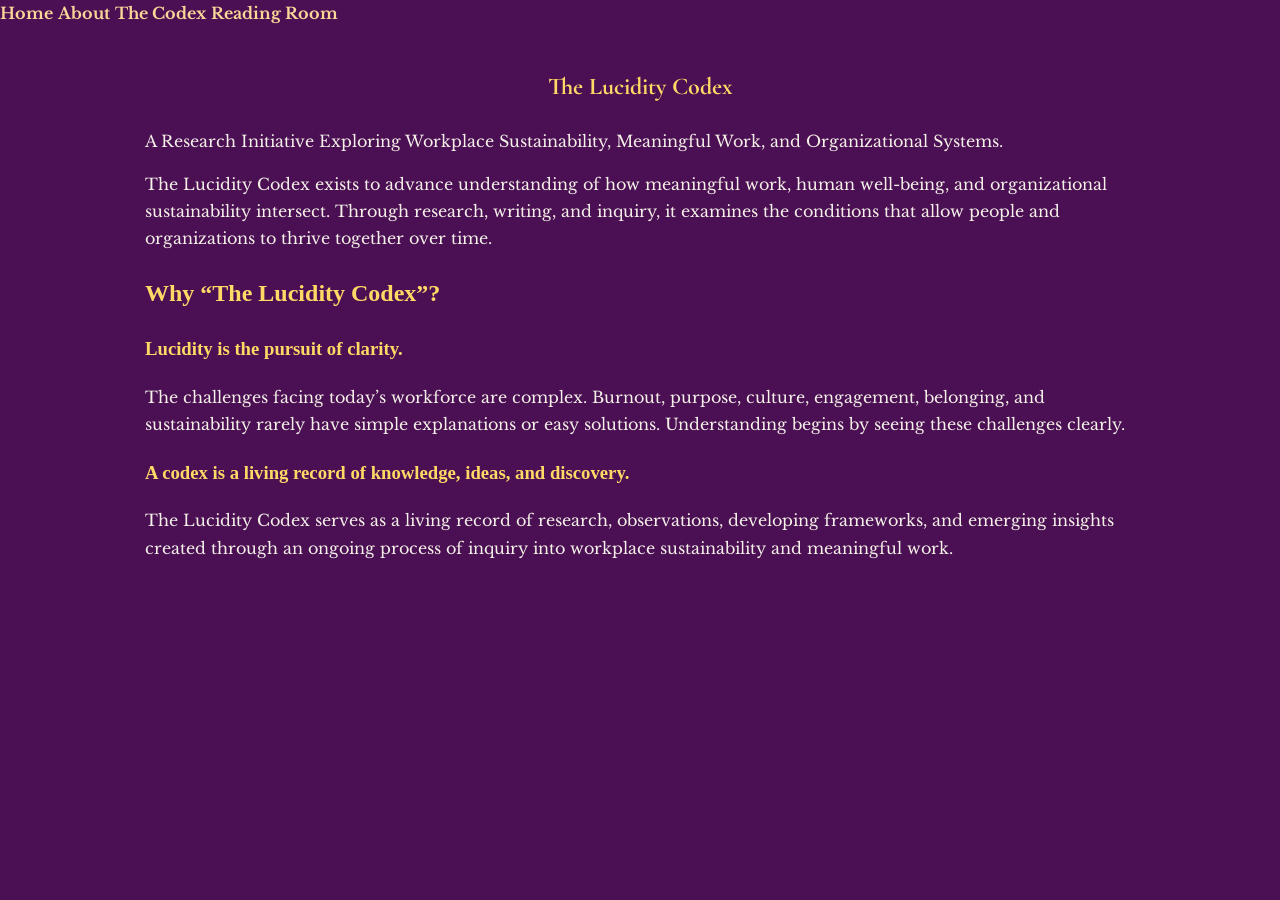
==== index.html @ 0b25c7f1 "Update index.html" ====
<!DOCTYPE html>
<html lang="en">
	
	<head> <!--adjusted spacing; use TAB to intent element-->
		<meta http-equiv="content-type" content="text/html; charset=UTF-8">
		<meta charset="”UTF-8”">
		<meta name="”viewport”" content="”width+device-width," initial-scale+1.0”=""> <!--added-->

			<!--<link rel=”stylesheet” href=”style.css”>fixed path to css stylesheet-->
			<link href="./style.css" type="text/css" rel="stylesheet"> <!--added ./ to .css path-->
		

			<link rel="preconnect" href="https://fonts.googleapis.com">
			<link rel="preconnect" href="https://fonts.gstatic.com" crossorigin>
			<link href="https://fonts.googleapis.com/css2?family=Caveat:wght@400..700&family=Cormorant+Garamond:ital,wght@0,300..700;1,300..700&family=Libre+Baskerville:ital,wght@0,400..700;1,400..700&display=swap" rel="stylesheet">
			<!--adding link back, seems to affect nav element-->
			

		<title>The Lucidity Codex</title> <!--Moved title down-->
	</head>
	
	<body> <!--fixed TAB spacking in body-->
		<nav>
			<a href="https://jadeavleneck.github.io/index.html">Home</a>
			
			<a href="./about.html">About</a>
			
			<a href="https://jadeavleneck.github.io/codex.html">The Codex</a>
			
			<a href="https://jadeavleneck.github.io/reading-room.html">Reading Room</a>
		</nav>
			<main>
				<section>
					<!--images/lightbulb.png; this needs an IMAGES folder locaiton added on github filesystem and an image uploaded-->
					<h1> The Lucidity Codex</h1>
						<p class=”section-subtitle”>A Research Initiative Exploring Workplace Sustainability, Meaningful Work, and Organizational Systems.</p>
						<p>The Lucidity Codex exists to advance understanding of how meaningful work, human well-being, and organizational sustainability intersect. Through research, writing, and inquiry, it examines the conditions that allow people and organizations to thrive together over time.</p>
				</section>
				
				<section>
					<h2>Why “The Lucidity Codex”?</h2>
						<h3>Lucidity is the pursuit of clarity.</h3>
					<p>The challenges facing today’s workforce are complex. Burnout, purpose, culture, engagement, belonging, and sustainability rarely have simple explanations or easy solutions. Understanding begins by seeing these challenges clearly.</p>
						<h3>A codex is a living record of knowledge, ideas, and discovery.</h3>
					<p>The Lucidity Codex serves as a living record of research, observations, developing frameworks, and emerging insights created through an ongoing process of inquiry into workplace sustainability and meaningful work.</p>
				</section>
			</main>
	</body>

</html>
---- style.css ----
CSS:
nav {
display: flex;
justify-content: center;
gap: 70px;
padding: 20px;
}

nav a {
	color: #f8d798;
	text-decoration: none; 
	font-weight: bold;
}

nav a:hover {
	color: #e3a736;
}

/* The Codex
	Lucidity Originals
	Current Works
	Frameworks
		Models
		Papers
		Threads
*/

.question-card {
	background: #f5eedd;
	color: #4b0f53;
	border:1px solid #fabb46;
	padding: 20px;
	margin: 20px auto;
	max-width: 700px;
border-radius: 10px;
}

body{
	background: #4b0f53;
	color: #f4f0e8;
	font-family: 'Libre Baskerville', serif;
	margin: 0;
	padding: 0;
	line-height: 1.7;
}

h1{
	font-family:'Cormorant Garamond', serif;
	color: #ffd966;
	text-align: center;
	margin-top: 40px;
	font-weight: 700;
}

h2, h3{
	font-family:’Cormorant Garamond’, serif;
	color: #ffd966;
}

.card{
	background:rgba(255,255,255,.05);
	border:1px solid #fabb46;
	border-radius: 10px;
	padding: 2rem;
	max-width: 900px;
	margin: 30px auto;
	backdrop-filter: blur(2px);
}

.margin-note{
	font-family: 'Caveat', cursive;
	color: #b5d47b;
	font-size: 1.3rem;
	margin-top: 20px;
}

.section-subtitle{
	text-align: center;
	font-style: italic;
	font-size: 1.2rem;
	max-width: 800px;
	margin: 0 auto 30px;
}

.subtitle{
	font-style: italic;
	font-size: 1.2rem;
	max-width: 800px;
	margin: 0 auto 30px;
}

ul{
	max-width: 900px;
	margin: 0 auto;
}

section,
main{
	width: 90%;
	max-width: 1100px;
	margin: auto;
}

.home-image {
	display: block;
	margin: 30px auto;
	max-width: 250px;
	width: 100%;
}

.reading-room section {
	margin-bottom: 4rem;
}

.reading-room .card {
	background: rgba(245, 238, 221, 0.08);
	border-left: 4px solid #ffd996;
	box-shadow: 0 4px 14px rgba (0,0,0,0.2);
}

.reading-room .margin-note {
	max-width: 700px;
	margin: 1rem auto;
	padding: 1rem 1.5 rem;
	border-left: 3px solid #b5d47b;
	background: rgba(181, 212, 123, 0.08);
}
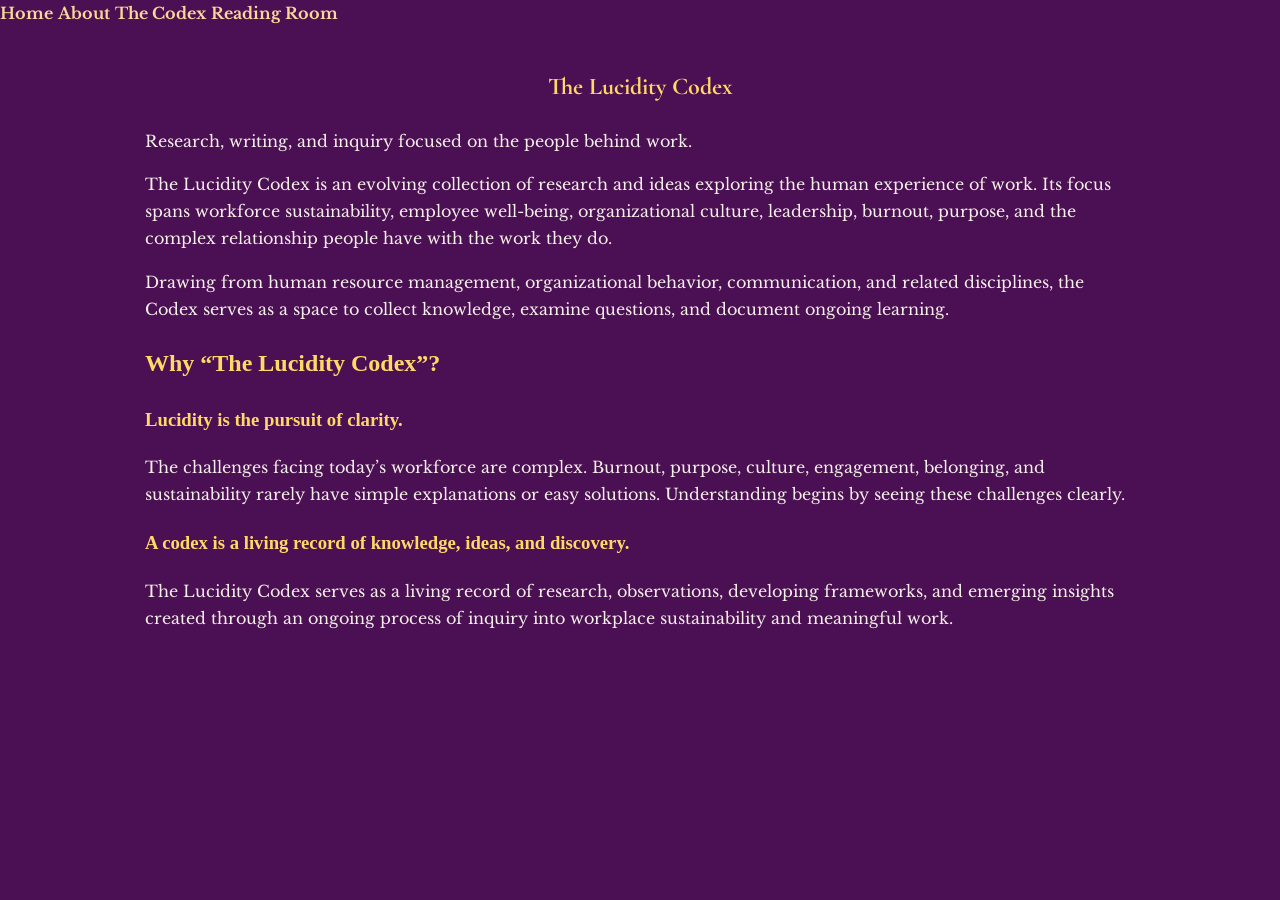
==== commit 3ef28ac3: "updating context" ====
--- a/index.html
+++ b/index.html
@@ -33,8 +33,9 @@
 				<section>
 					<!--images/lightbulb.png; this needs an IMAGES folder locaiton added on github filesystem and an image uploaded-->
 					<h1> The Lucidity Codex</h1>
-						<p class=”section-subtitle”>A Research Initiative Exploring Workplace Sustainability, Meaningful Work, and Organizational Systems.</p>
-						<p>The Lucidity Codex exists to advance understanding of how meaningful work, human well-being, and organizational sustainability intersect. Through research, writing, and inquiry, it examines the conditions that allow people and organizations to thrive together over time.</p>
+						<p class=”section-subtitle”>Research, writing, and inquiry focused on the people behind work.</p>
+						<p>The Lucidity Codex is an evolving collection of research and ideas exploring the human experience of work. Its focus spans workforce sustainability, employee well-being, organizational culture, leadership, burnout, purpose, and the complex relationship people have with the work they do.</p>
+						<p>Drawing from human resource management, organizational behavior, communication, and related disciplines, the Codex serves as a space to collect knowledge, examine questions, and document ongoing learning.</p>
 				</section>
 				
 				<section>
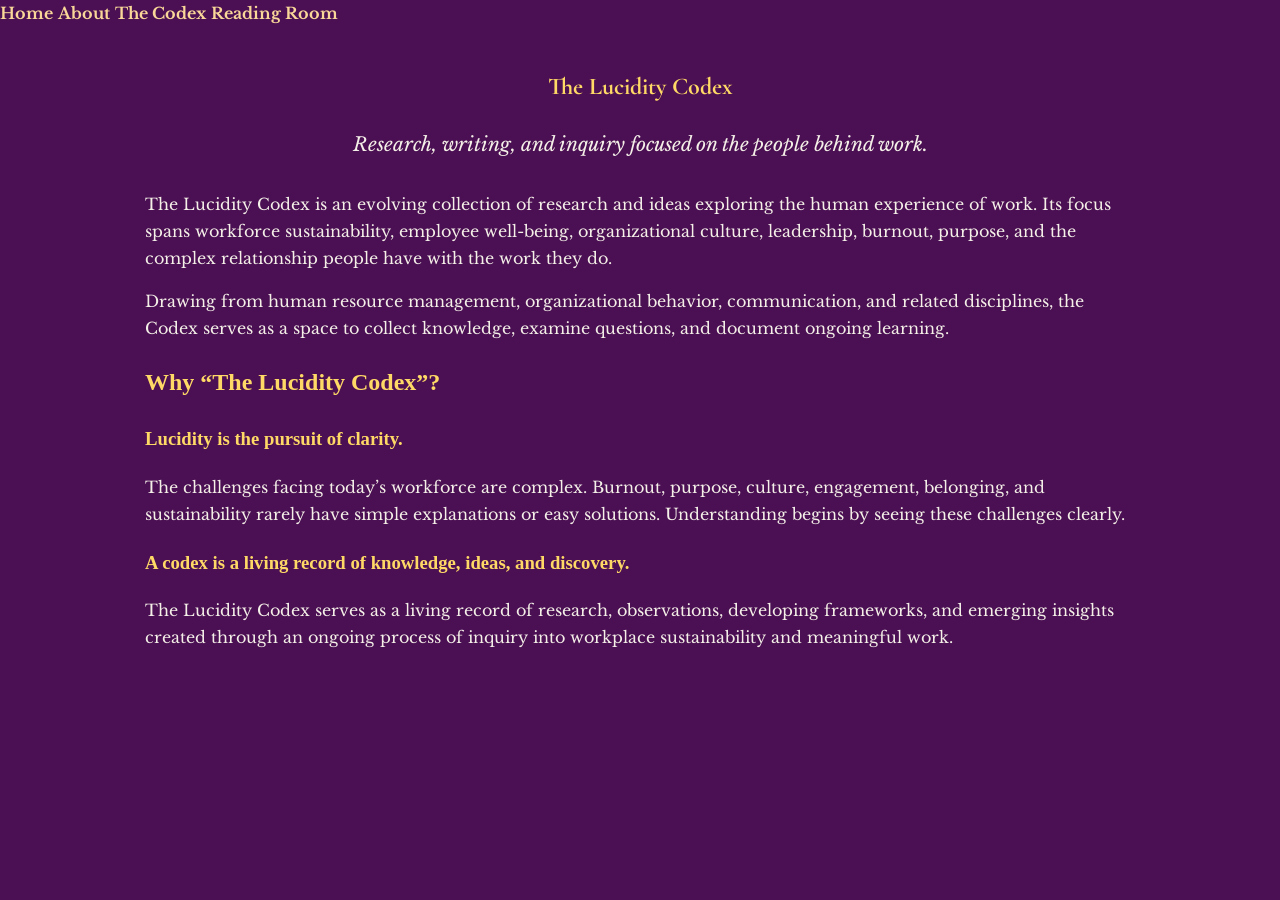
==== commit e082a4d1: "fixing "" ====
--- a/index.html
+++ b/index.html
@@ -33,16 +33,16 @@
 				<section>
 					<!--images/lightbulb.png; this needs an IMAGES folder locaiton added on github filesystem and an image uploaded-->
 					<h1> The Lucidity Codex</h1>
-						<p class=”section-subtitle”>Research, writing, and inquiry focused on the people behind work.</p>
+						<p class="section-subtitle">Research, writing, and inquiry focused on the people behind work.</p>
 						<p>The Lucidity Codex is an evolving collection of research and ideas exploring the human experience of work. Its focus spans workforce sustainability, employee well-being, organizational culture, leadership, burnout, purpose, and the complex relationship people have with the work they do.</p>
 						<p>Drawing from human resource management, organizational behavior, communication, and related disciplines, the Codex serves as a space to collect knowledge, examine questions, and document ongoing learning.</p>
 				</section>
 				
 				<section>
 					<h2>Why “The Lucidity Codex”?</h2>
-						<h3>Lucidity is the pursuit of clarity.</h3>
+						<h3 class="text-indent:40px;">Lucidity is the pursuit of clarity.</h3>
 					<p>The challenges facing today’s workforce are complex. Burnout, purpose, culture, engagement, belonging, and sustainability rarely have simple explanations or easy solutions. Understanding begins by seeing these challenges clearly.</p>
-						<h3>A codex is a living record of knowledge, ideas, and discovery.</h3>
+						<h3 class="text-indent:40px;">A codex is a living record of knowledge, ideas, and discovery.</h3>
 					<p>The Lucidity Codex serves as a living record of research, observations, developing frameworks, and emerging insights created through an ongoing process of inquiry into workplace sustainability and meaningful work.</p>
 				</section>
 			</main>
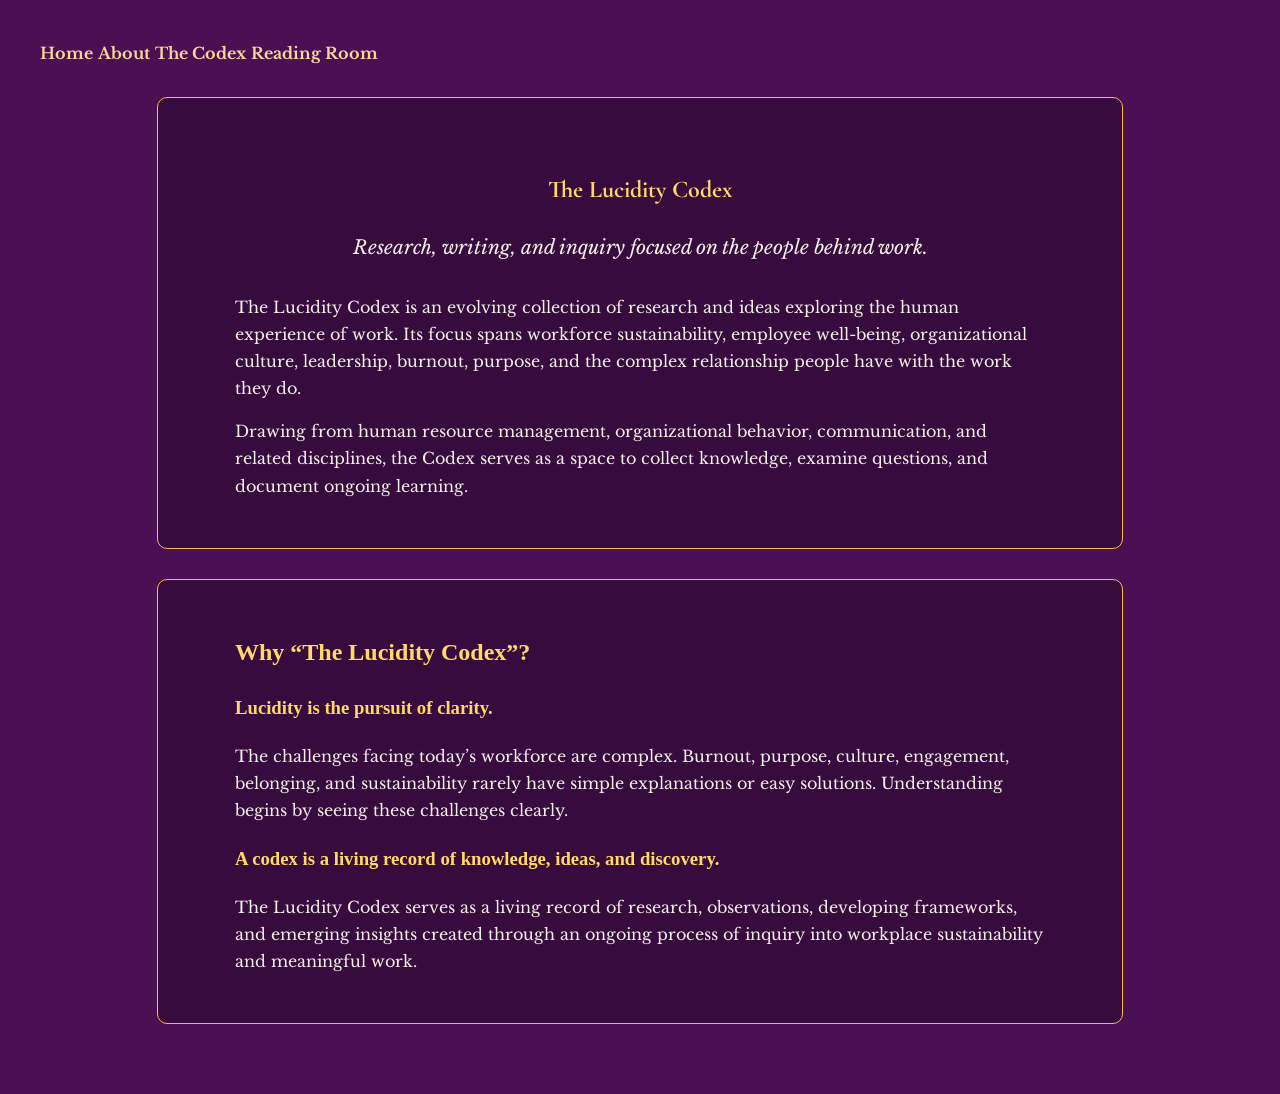
==== commit e6e6bcd2: "adding style card" ====
--- a/index.html
+++ b/index.html
@@ -3,8 +3,8 @@
 	
 	<head> <!--adjusted spacing; use TAB to intent element-->
 		<meta http-equiv="content-type" content="text/html; charset=UTF-8">
-		<meta charset="”UTF-8”">
-		<meta name="”viewport”" content="”width+device-width," initial-scale+1.0”=""> <!--added-->
+		<meta charset=""UTF-8"">
+		<meta name=""viewport"" content=""width+device-width," initial-scale+1.0"=""> <!--added-->
 
 			<!--<link rel=”stylesheet” href=”style.css”>fixed path to css stylesheet-->
 			<link href="./style.css" type="text/css" rel="stylesheet"> <!--added ./ to .css path-->
@@ -30,6 +30,7 @@
 			<a href="https://jadeavleneck.github.io/reading-room.html">Reading Room</a>
 		</nav>
 			<main>
+				<div class="card">
 				<section>
 					<!--images/lightbulb.png; this needs an IMAGES folder locaiton added on github filesystem and an image uploaded-->
 					<h1> The Lucidity Codex</h1>
@@ -37,7 +38,9 @@
 						<p>The Lucidity Codex is an evolving collection of research and ideas exploring the human experience of work. Its focus spans workforce sustainability, employee well-being, organizational culture, leadership, burnout, purpose, and the complex relationship people have with the work they do.</p>
 						<p>Drawing from human resource management, organizational behavior, communication, and related disciplines, the Codex serves as a space to collect knowledge, examine questions, and document ongoing learning.</p>
 				</section>
-				
+				</div>
+
+				<div class="card">
 				<section>
 					<h2>Why “The Lucidity Codex”?</h2>
 						<h3 class="text-indent:40px;">Lucidity is the pursuit of clarity.</h3>
@@ -45,6 +48,7 @@
 						<h3 class="text-indent:40px;">A codex is a living record of knowledge, ideas, and discovery.</h3>
 					<p>The Lucidity Codex serves as a living record of research, observations, developing frameworks, and emerging insights created through an ongoing process of inquiry into workplace sustainability and meaningful work.</p>
 				</section>
+				</div>
 			</main>
 	</body>
 
--- a/style.css
+++ b/style.css
@@ -2,7 +2,7 @@
 nav {
 display: flex;
 justify-content: center;
-gap: 70px;
+gap: 120px;
 padding: 20px;
 }
 
@@ -40,8 +40,23 @@
 	color: #f4f0e8;
 	font-family: 'Libre Baskerville', serif;
 	margin: 0;
-	padding: 0;
+	padding: 40px;
 	line-height: 1.7;
+}
+
+.site-frame {
+    background: #251329;
+    max-width: 1200px;
+    margin: 0 auto;
+    min-height: 90vh;
+
+    border: 2px solid #fabb46;
+
+    box-shadow:
+        0 0 0 6px rgba(250, 187, 70, 0.15),
+        0 0 40px rgba(0,0,0,0.45);
+
+    padding: 2rem 4rem;
 }
 
 h1{
@@ -58,7 +73,7 @@
 }
 
 .card{
-	background:rgba(255,255,255,.05);
+	background:rgba(0,0,0,.25);
 	border:1px solid #fabb46;
 	border-radius: 10px;
 	padding: 2rem;
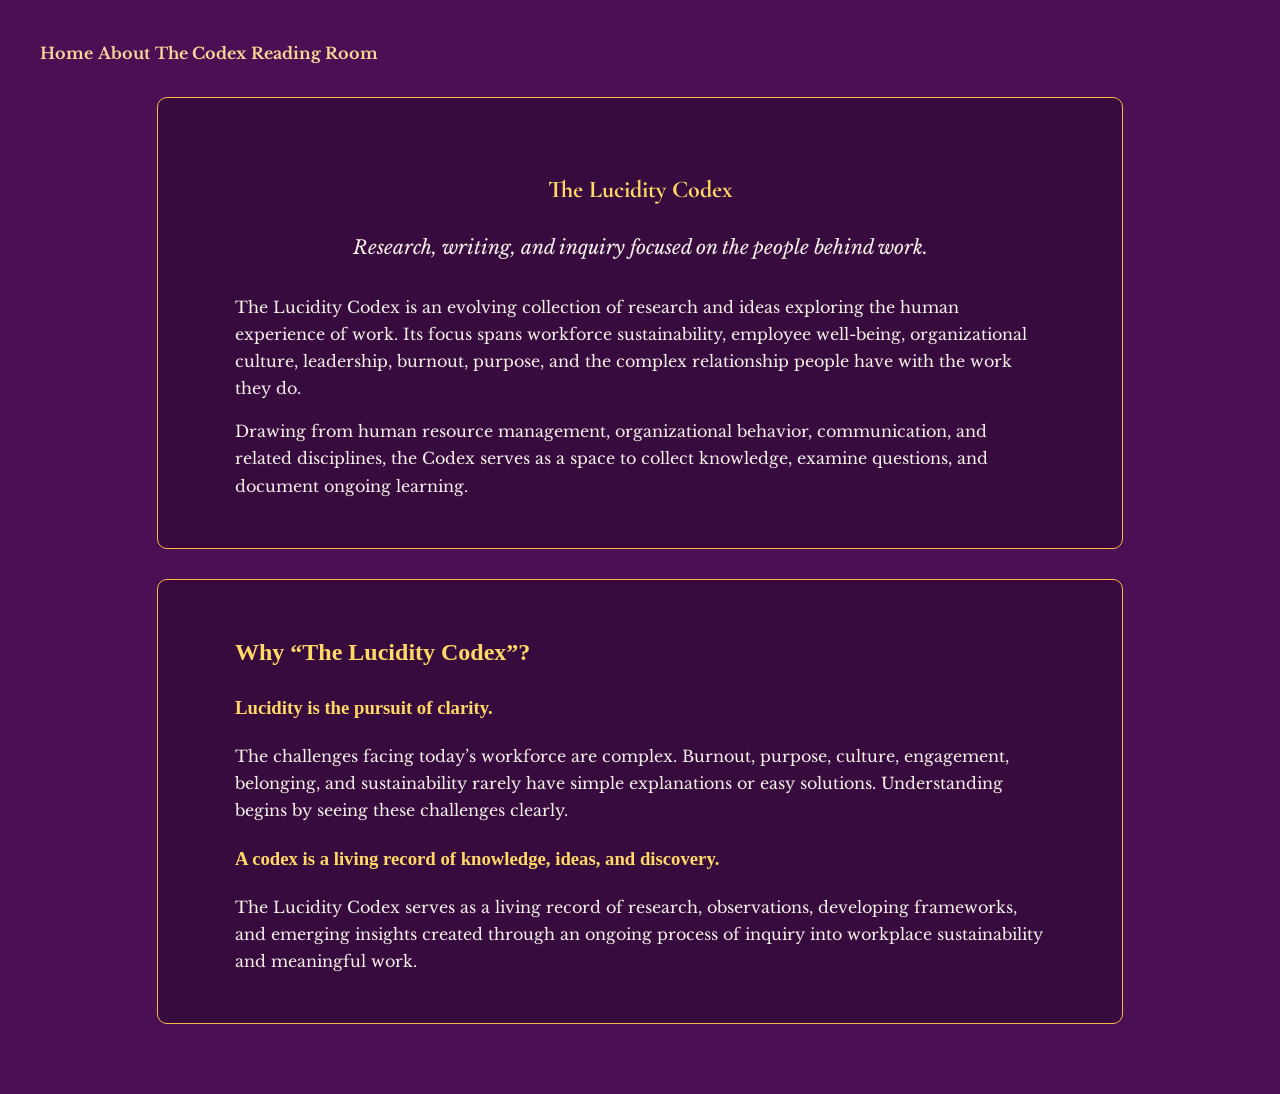
==== commit eee781dd: "adding a paragraph spacing" ====
--- a/index.html
+++ b/index.html
@@ -36,6 +36,7 @@
 					<h1> The Lucidity Codex</h1>
 						<p class="section-subtitle">Research, writing, and inquiry focused on the people behind work.</p>
 						<p>The Lucidity Codex is an evolving collection of research and ideas exploring the human experience of work. Its focus spans workforce sustainability, employee well-being, organizational culture, leadership, burnout, purpose, and the complex relationship people have with the work they do.</p>
+						<p></p>
 						<p>Drawing from human resource management, organizational behavior, communication, and related disciplines, the Codex serves as a space to collect knowledge, examine questions, and document ongoing learning.</p>
 				</section>
 				</div>
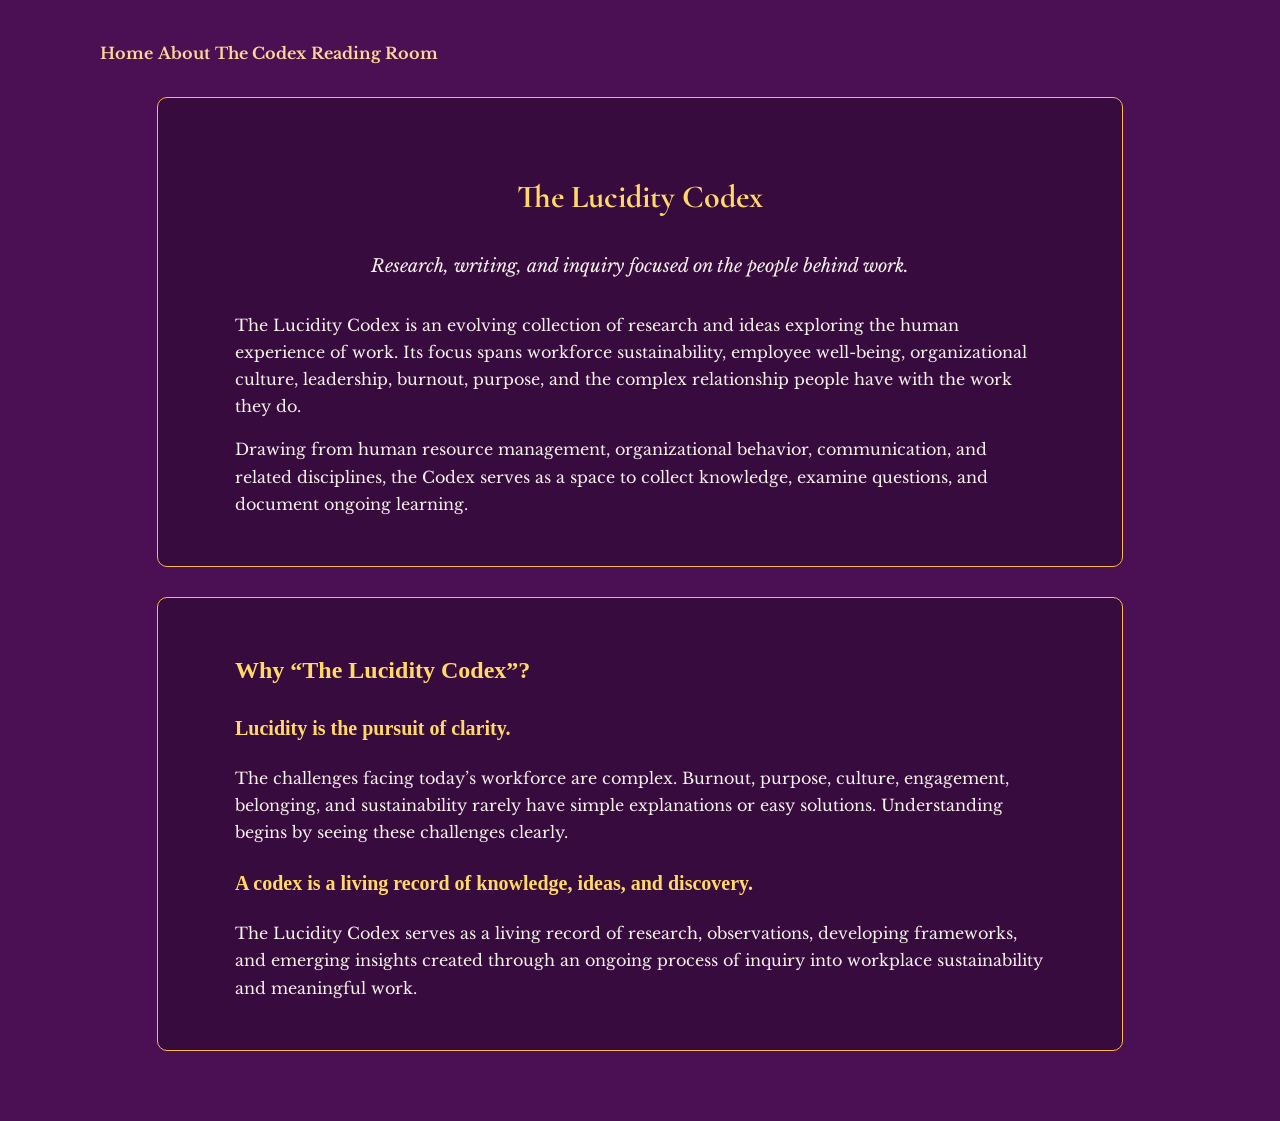
==== commit 4111ea89: "making nav instructions match about page" ====
--- a/index.html
+++ b/index.html
@@ -16,10 +16,14 @@
 			<!--adding link back, seems to affect nav element-->
 			
 
-		<title>The Lucidity Codex</title> <!--Moved title down-->
 	</head>
 	
-	<body> <!--fixed TAB spacking in body-->
+<body> <!--fixed TAB spacking in body-->
+	<main>
+
+		
+		<title>The Lucidity Codex</title> <!--Moved title down-->
+
 		<nav>
 			<a href="https://jadeavleneck.github.io/index.html">Home</a>
 			
@@ -29,7 +33,6 @@
 			
 			<a href="https://jadeavleneck.github.io/reading-room.html">Reading Room</a>
 		</nav>
-			<main>
 				<div class="card">
 				<section>
 					<!--images/lightbulb.png; this needs an IMAGES folder locaiton added on github filesystem and an image uploaded-->
--- a/style.css
+++ b/style.css
@@ -2,14 +2,16 @@
 nav {
 display: flex;
 justify-content: center;
-gap: 120px;
-padding: 20px;
+gap: 90px;
+padding: 30px 20px;
 }
 
 nav a {
 	color: #f8d798;
 	text-decoration: none; 
 	font-weight: bold;
+	font-family: 'Libre Baskerville', serif;
+	font-size: 1rem;
 }
 
 nav a:hover {
@@ -39,6 +41,7 @@
 	background: #4b0f53;
 	color: #f4f0e8;
 	font-family: 'Libre Baskerville', serif;
+	font-size: 1rem;
 	margin: 0;
 	padding: 40px;
 	line-height: 1.7;
@@ -59,17 +62,36 @@
     padding: 2rem 4rem;
 }
 
+title{
+	font-family:'Cormorant Garamond', serif;
+	color: #ffd966;
+	text-align: center;
+	margin-top: 60px;
+	font-weight: 700;
+	font-size: 2.5rem;
+
+}
+
 h1{
 	font-family:'Cormorant Garamond', serif;
 	color: #ffd966;
 	text-align: center;
 	margin-top: 40px;
 	font-weight: 700;
+	font-size: 2rem;
+
 }
 
-h2, h3{
+h2{
 	font-family:’Cormorant Garamond’, serif;
 	color: #ffd966;
+	font-size: 1.5rem;
+}
+
+h3{
+	font-family:’Cormorant Garamond’, serif;
+	color: #ffd966;
+	font-size: 1.25rem;
 }
 
 .card{
@@ -91,15 +113,17 @@
 
 .section-subtitle{
 	text-align: center;
+	font-family: 'Libre Baskerville', serif;
 	font-style: italic;
-	font-size: 1.2rem;
+	font-size: 1.125rem;
 	max-width: 800px;
 	margin: 0 auto 30px;
 }
 
 .subtitle{
+	font-family: 'Libre Baskerville', serif;
 	font-style: italic;
-	font-size: 1.2rem;
+	font-size: 1rem;
 	max-width: 800px;
 	margin: 0 auto 30px;
 }
